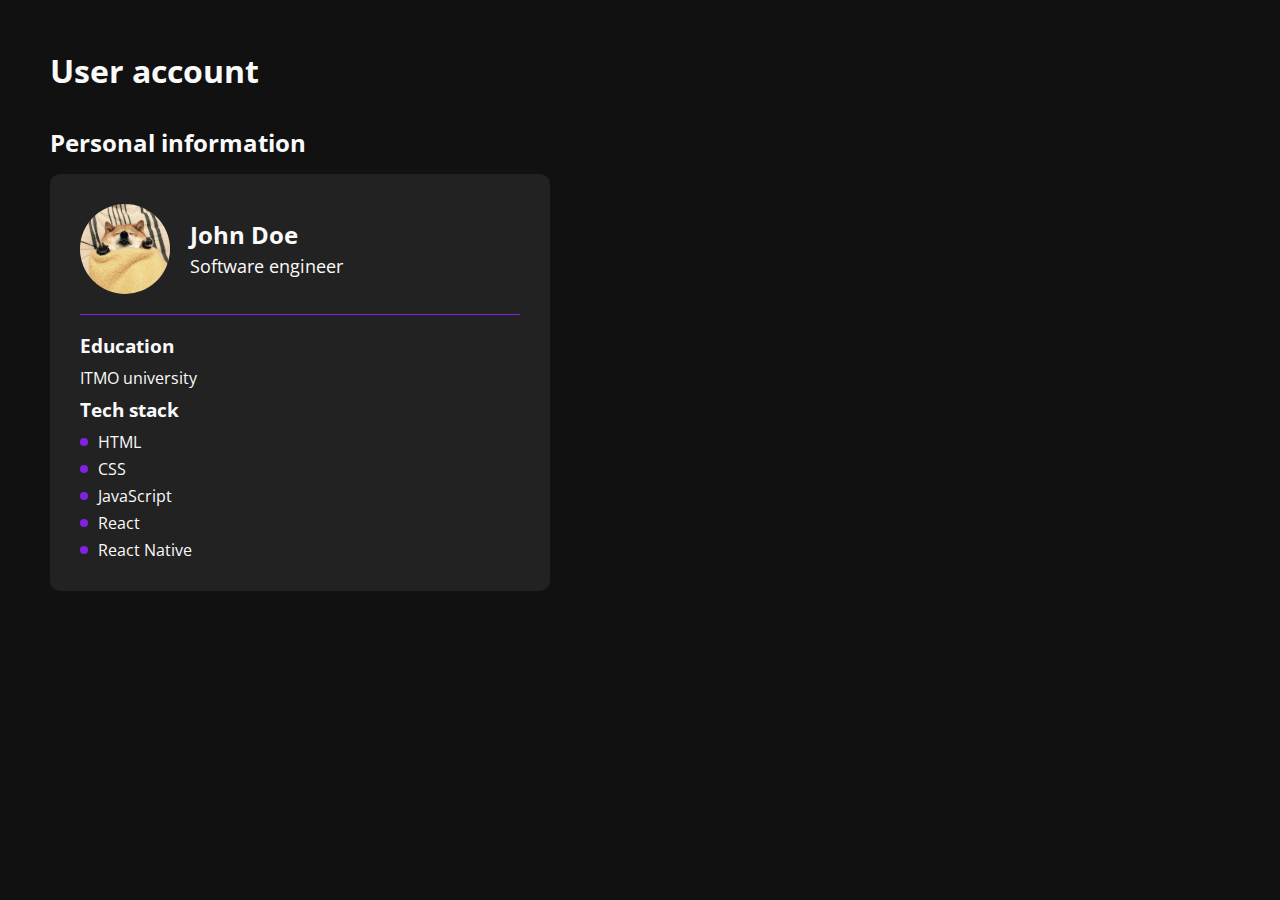
==== index.html @ 4104aaf5 "initial commit" ====
<!DOCTYPE html>
<html lang="en">

<head>
    <meta charset="UTF-8">
    <meta http-equiv="X-UA-Compatible" content="IE=edge">
    <meta name="viewport" content="width=device-width, initial-scale=1.0">
    <link rel="preconnect" href="https://fonts.googleapis.com">
    <link rel="preconnect" href="https://fonts.gstatic.com" crossorigin>
    <link href="https://fonts.googleapis.com/css2?family=Open+Sans:wght@300,700&display=swap" rel="stylesheet">
    <link rel="stylesheet" href="css/styles.css">
    <title>User Card</title>
</head>

<body>
    <div class="container">
        <h1>User account</h1>
        <h2>Personal information</h2>
        <div class="user-card">
            <div class="user-card__head">
                <img src="assets/user-photo.jpg" alt="User photo." id="user-photo">
                <div class="user-card__information">
                <p class="user-card__name">John Doe</p>
                <p class="user-card__position">Software engineer</p>
                </div>
            </div>
            <h3 class="user-card__title">Education</h3>
            <p class="user-card__description">ITMO university</p>
            <h3 class="user-card__title">Tech stack</h3>
            <ul class="user-card__list">
                <li class="user-card__list-item">HTML</li>
                <li class="user-card__list-item">CSS</li>
                <li class="user-card__list-item">JavaScript</li>
                <li class="user-card__list-item">React</li>
                <li class="user-card__list-item">React Native</li>
            </ul>
        </div>
    </div>
</body>

</html>
---- css/styles.css ----
* {
    margin: 0;
    padding: 0;
    box-sizing: border-box;
}

body {
    font-family: 'Open Sans', sans-serif;
    font-size: 16px;
    line-height: 22px;
    background-color: #111;
    color: #fafafa;
}

ul {
    list-style: none;
}

.container {
    max-width: 1240px;
    width: 100%;
    margin: 0 auto;
    padding: 60px 30px;
}

h1 {
    margin-bottom: 50px;
}

h2 {
    margin-bottom: 20px;
}

.user-card {
    max-width: 500px;
    background-color: #222;
    padding: 30px;
    border-radius: 10px;
}

.user-card__head {
    display: flex;
    align-items: center;
    column-gap: 20px;
    margin-bottom: 20px;
    border-bottom: 1px solid #82ee;
    padding-bottom: 20px;
}

#user-photo {
    display: block;
    width: 90px;
    min-width: 90px;
    height: 90px;
    border-radius: 50%;
    object-fit: cover;
}

.user-card__name {
    font-size: 24px;
    font-weight: 700;
    margin-bottom: 10px;
}

.user-card__position {
    font-size: 18px;
}

.user-card__name, .user-card__position {
    line-height: 1;
}

.user-card__title, .user-card__description {
    margin-bottom: 10px;
}

.user-card__list-item {
    display: flex;
    align-items: center;
    column-gap: 10px;
    margin-bottom: 5px;
}

.user-card__list-item:last-child {
    margin-bottom: 0;
}

.user-card__list-item::before {
    content: '';
    width: 8px;
    min-width: 8px;
    height: 8px;
    border-radius: 50%;
    background-color: #82ee;
}
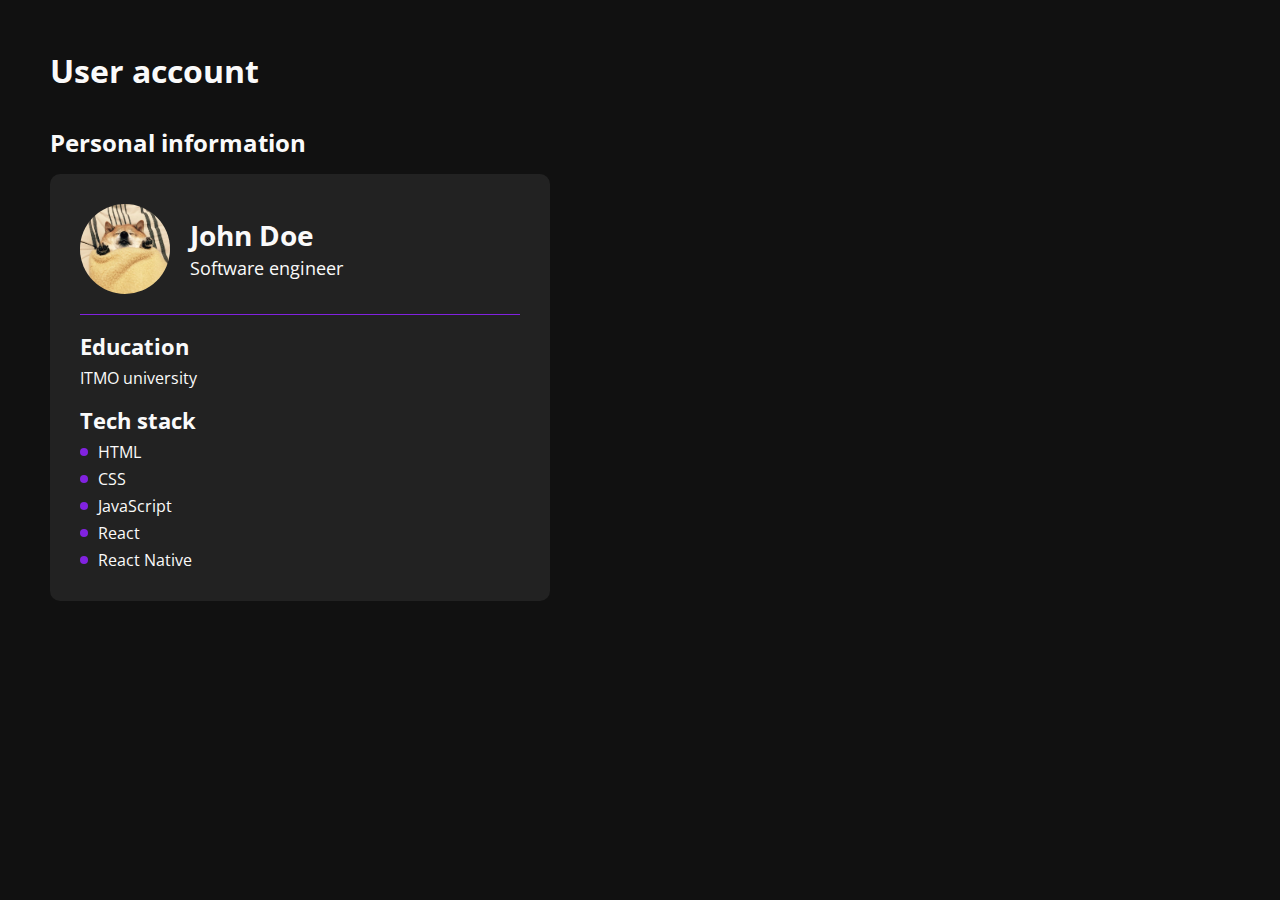
==== commit b4f5f7c2: "add attr and styles for it" ====
--- a/index.html
+++ b/index.html
@@ -26,7 +26,7 @@
             </div>
             <h3 class="user-card__title">Education</h3>
             <p class="user-card__description">ITMO university</p>
-            <h3 class="user-card__title">Tech stack</h3>
+            <h3 class="user-card__title" data-attr="tech-stack">Tech stack</h3>
             <ul class="user-card__list">
                 <li class="user-card__list-item">HTML</li>
                 <li class="user-card__list-item">CSS</li>
--- a/css/styles.css
+++ b/css/styles.css
@@ -57,7 +57,7 @@
 }
 
 .user-card__name {
-    font-size: 24px;
+    font-size: 28px;
     font-weight: 700;
     margin-bottom: 10px;
 }
@@ -70,9 +70,15 @@
     line-height: 1;
 }
 
+h3.user-card__title {
+    font-size: 22px;
+}
+
 .user-card__title, .user-card__description {
     margin-bottom: 10px;
 }
+
+
 
 .user-card__list-item {
     display: flex;
@@ -93,3 +99,7 @@
     border-radius: 50%;
     background-color: #82ee;
 }
+
+h3[data-attr="tech-stack"] {
+    margin-top: 20px;
+}
